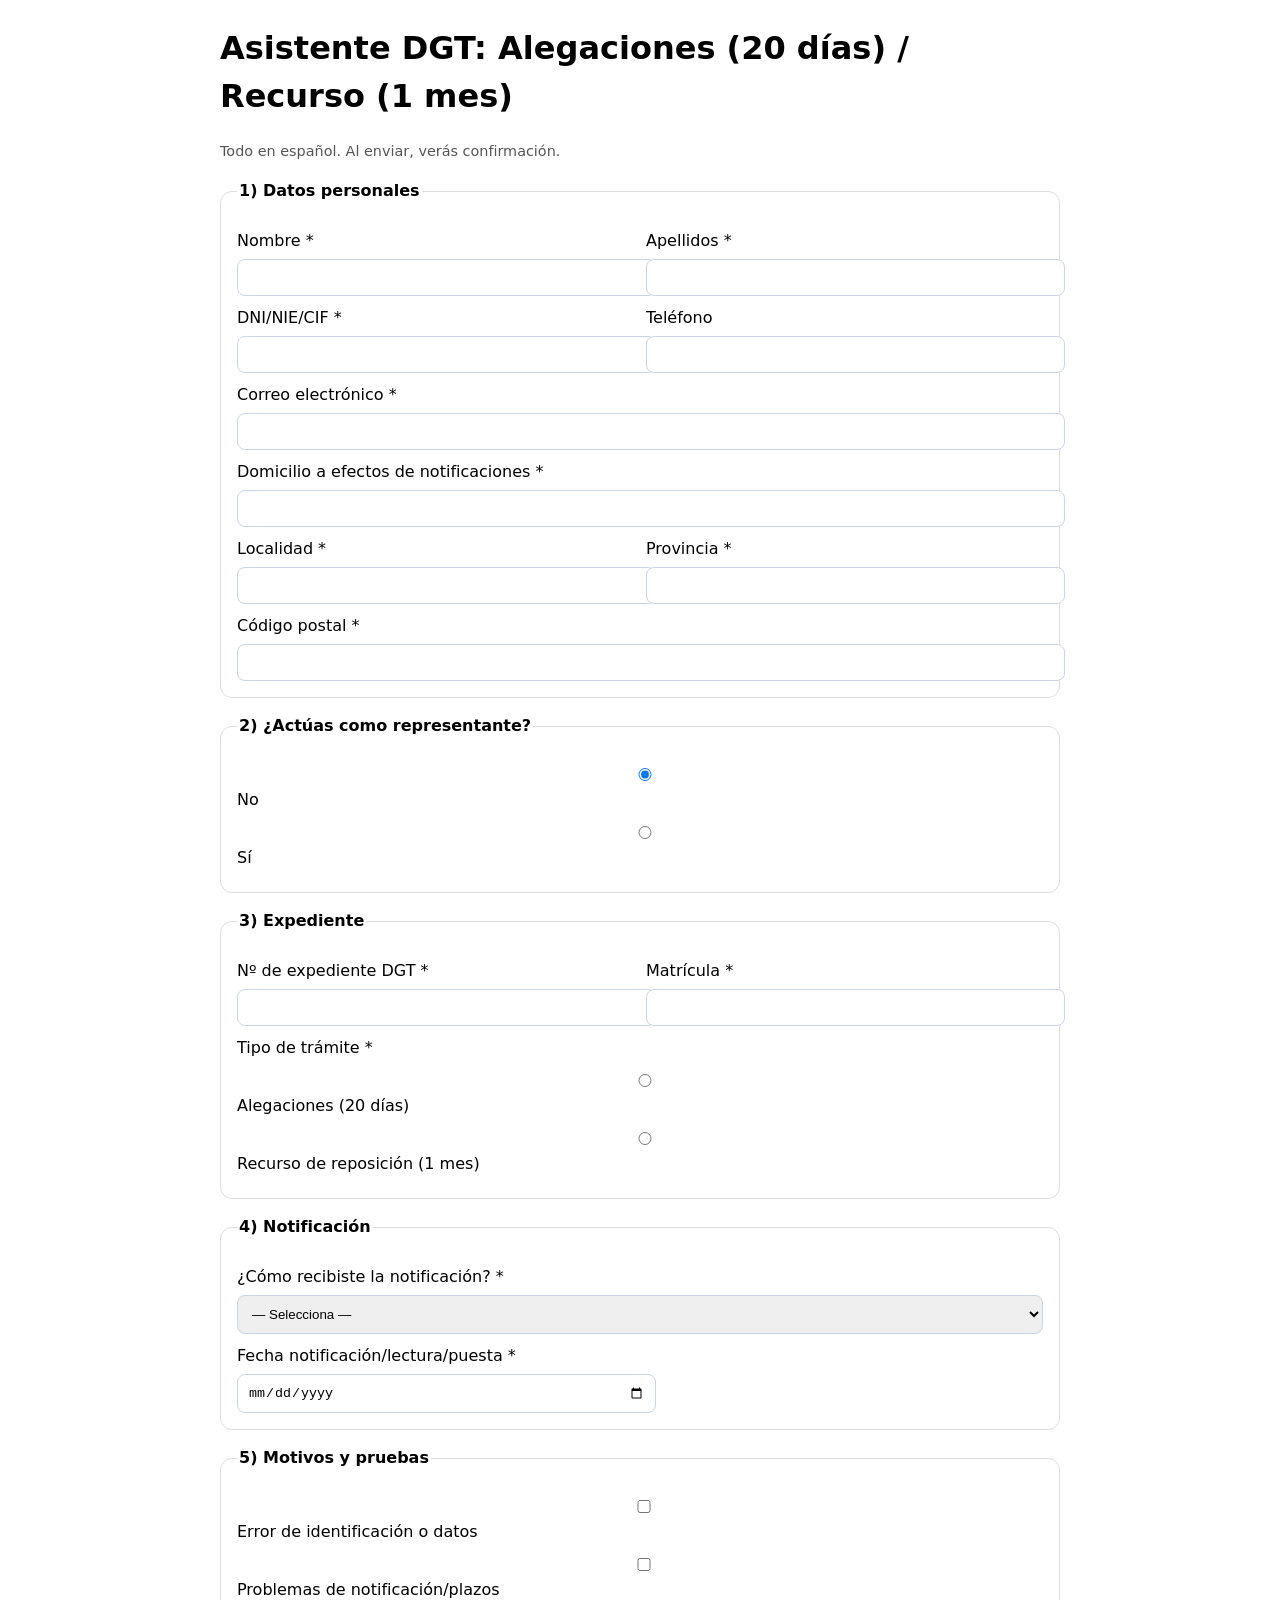
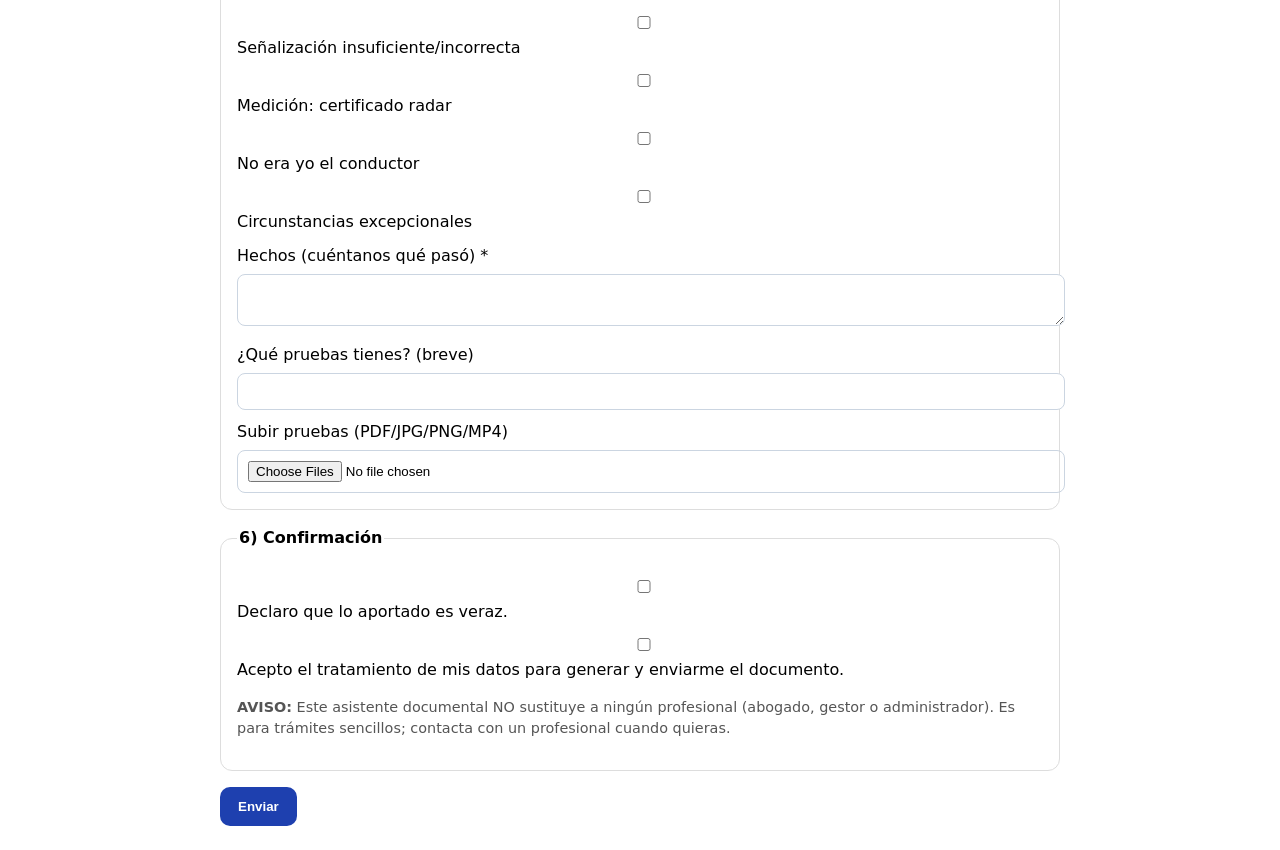
==== index.html @ 55c151ec "PON_AQUI_TU_WEBHOOK" ====
<!doctype html>
<html lang="es"><head>
<meta charset="utf-8"><meta name="viewport" content="width=device-width,initial-scale=1">
<title>Multas DGT · Alegaciones / Recurso</title>
<style>
body{font-family:system-ui,Arial,sans-serif;max-width:840px;margin:24px auto;padding:0 16px;line-height:1.5}
fieldset{border:1px solid #ddd;border-radius:12px;padding:16px;margin:16px 0}
legend{font-weight:700}label{display:block;margin:10px 0 6px}
input,select,textarea{width:100%;padding:10px;border:1px solid #cbd5e1;border-radius:8px}
.row{display:grid;grid-template-columns:1fr 1fr;gap:12px}.hidden{display:none}
button{padding:12px 18px;border:0;border-radius:10px;background:#1e40af;color:#fff;font-weight:700;cursor:pointer}
.hint{color:#555;font-size:.9em}
</style></head><body>
<h1>Asistente DGT: Alegaciones (20 días) / Recurso (1 mes)</h1>
<p class="hint">Todo en español. Al enviar, verás confirmación.</p>

<form action="PON_AQUI_TU_WEBHOOK" method="POST" enctype="multipart/form-data" id="form-dgt">
  <fieldset><legend>1) Datos personales</legend>
    <div class="row"><div><label>Nombre *</label><input name="nombre" required></div>
    <div><label>Apellidos *</label><input name="apellidos" required></div></div>
    <div class="row"><div><label>DNI/NIE/CIF *</label><input name="nif" required></div>
    <div><label>Teléfono</label><input name="telefono"></div></div>
    <label>Correo electrónico *</label><input type="email" name="email" required>
    <label>Domicilio a efectos de notificaciones *</label><input name="domicilio" required>
    <div class="row"><div><label>Localidad *</label><input name="localidad" required></div>
    <div><label>Provincia *</label><input name="provincia" required></div></div>
    <label>Código postal *</label><input name="cp" required>
  </fieldset>

  <fieldset><legend>2) ¿Actúas como representante?</legend>
    <label><input type="radio" name="es_representante" value="no" checked> No</label>
    <label><input type="radio" name="es_representante" value="si"> Sí</label>
    <div id="rep" class="hidden">
      <div class="row"><div><label>Nombre del representado *</label><input name="nombre_representado"></div>
      <div><label>DNI/NIE del representado *</label><input name="nif_representado"></div></div>
      <label>Autorización (PDF/JPG/PNG)</label><input type="file" name="autorizacion" accept=".pdf,.jpg,.jpeg,.png">
    </div>
  </fieldset>

  <fieldset><legend>3) Expediente</legend>
    <div class="row"><div><label>Nº de expediente DGT *</label><input name="expediente" required></div>
    <div><label>Matrícula *</label><input name="matricula" required></div></div>
    <label>Tipo de trámite *</label>
    <label><input type="radio" name="tipo_tramite" value="ALEGACIONES" required> Alegaciones (20 días)</label>
    <label><input type="radio" name="tipo_tramite" value="RECURSO" required> Recurso de reposición (1 mes)</label>
  </fieldset>

  <fieldset><legend>4) Notificación</legend>
    <label>¿Cómo recibiste la notificación? *</label>
    <select name="tipo_notificacion" required>
      <option value="">— Selecciona —</option>
      <option value="boletin">Boletín en el acto</option>
      <option value="postal">Postal</option>
      <option value="dev_leida">DEV leída</option>
      <option value="dev_no_leida">DEV no leída</option>
      <option value="dehu_leida">DEHú leída</option>
      <option value="dehu_no_leida">DEHú no leída</option>
      <option value="edictos">Edictos (TEU/BOE)</option>
    </select>
    <div class="row"><div><label>Fecha notificación/lectura/puesta *</label><input type="date" name="fecha_evento" required></div>
    <div id="res" class="hidden"><label>Fecha de resolución (si Recurso)</label><input type="date" name="fecha_resolucion"></div></div>
  </fieldset>

  <fieldset><legend>5) Motivos y pruebas</legend>
    <label><input type="checkbox" name="motivos[]" value="error_identificacion"> Error de identificación o datos</label>
    <label><input type="checkbox" name="motivos[]" value="notificacion_plazos"> Problemas de notificación/plazos</label>
    <label><input type="checkbox" name="motivos[]" value="senalizacion"> Señalización insuficiente/incorrecta</label>
    <label><input type="checkbox" name="motivos[]" value="medicion_radar"> Medición: certificado radar</label>
    <label><input type="checkbox" name="motivos[]" value="no_conductor"> No era yo el conductor</label>
    <label><input type="checkbox" name="motivos[]" value="circunstancias"> Circunstancias excepcionales</label>
    <label>Hechos (cuéntanos qué pasó) *</label><textarea name="relato_hechos" required></textarea>
    <label>¿Qué pruebas tienes? (breve)</label><input name="pruebas_texto">
    <label>Subir pruebas (PDF/JPG/PNG/MP4)</label><input type="file" name="pruebas_archivos[]" accept=".pdf,.jpg,.jpeg,.png,.mp4" multiple>
  </fieldset>

  <fieldset><legend>6) Confirmación</legend>
    <label><input type="checkbox" name="check_veracidad" required> Declaro que lo aportado es veraz.</label>
    <label><input type="checkbox" name="check_rgpd" required> Acepto el tratamiento de mis datos para generar y enviarme el documento.</label>
    <p class="hint"><strong>AVISO:</strong> Este asistente documental NO sustituye a ningún profesional (abogado, gestor o administrador). Es para trámites sencillos; contacta con un profesional cuando quieras.</p>
  </fieldset>

  <button type="submit">Enviar</button>
</form>

<script>
document.querySelectorAll('input[name="es_representante"]').forEach(r=>{
  r.addEventListener('change',()=>document.getElementById('rep').classList.toggle('hidden', r.value!=="si" || !r.checked));
});
document.querySelectorAll('input[name="tipo_tramite"]').forEach(r=>{
  r.addEventListener('change',()=>document.getElementById('res').classList.toggle('hidden', !(r.value==="RECURSO" && r.checked)));
});
</script>
</body></html>
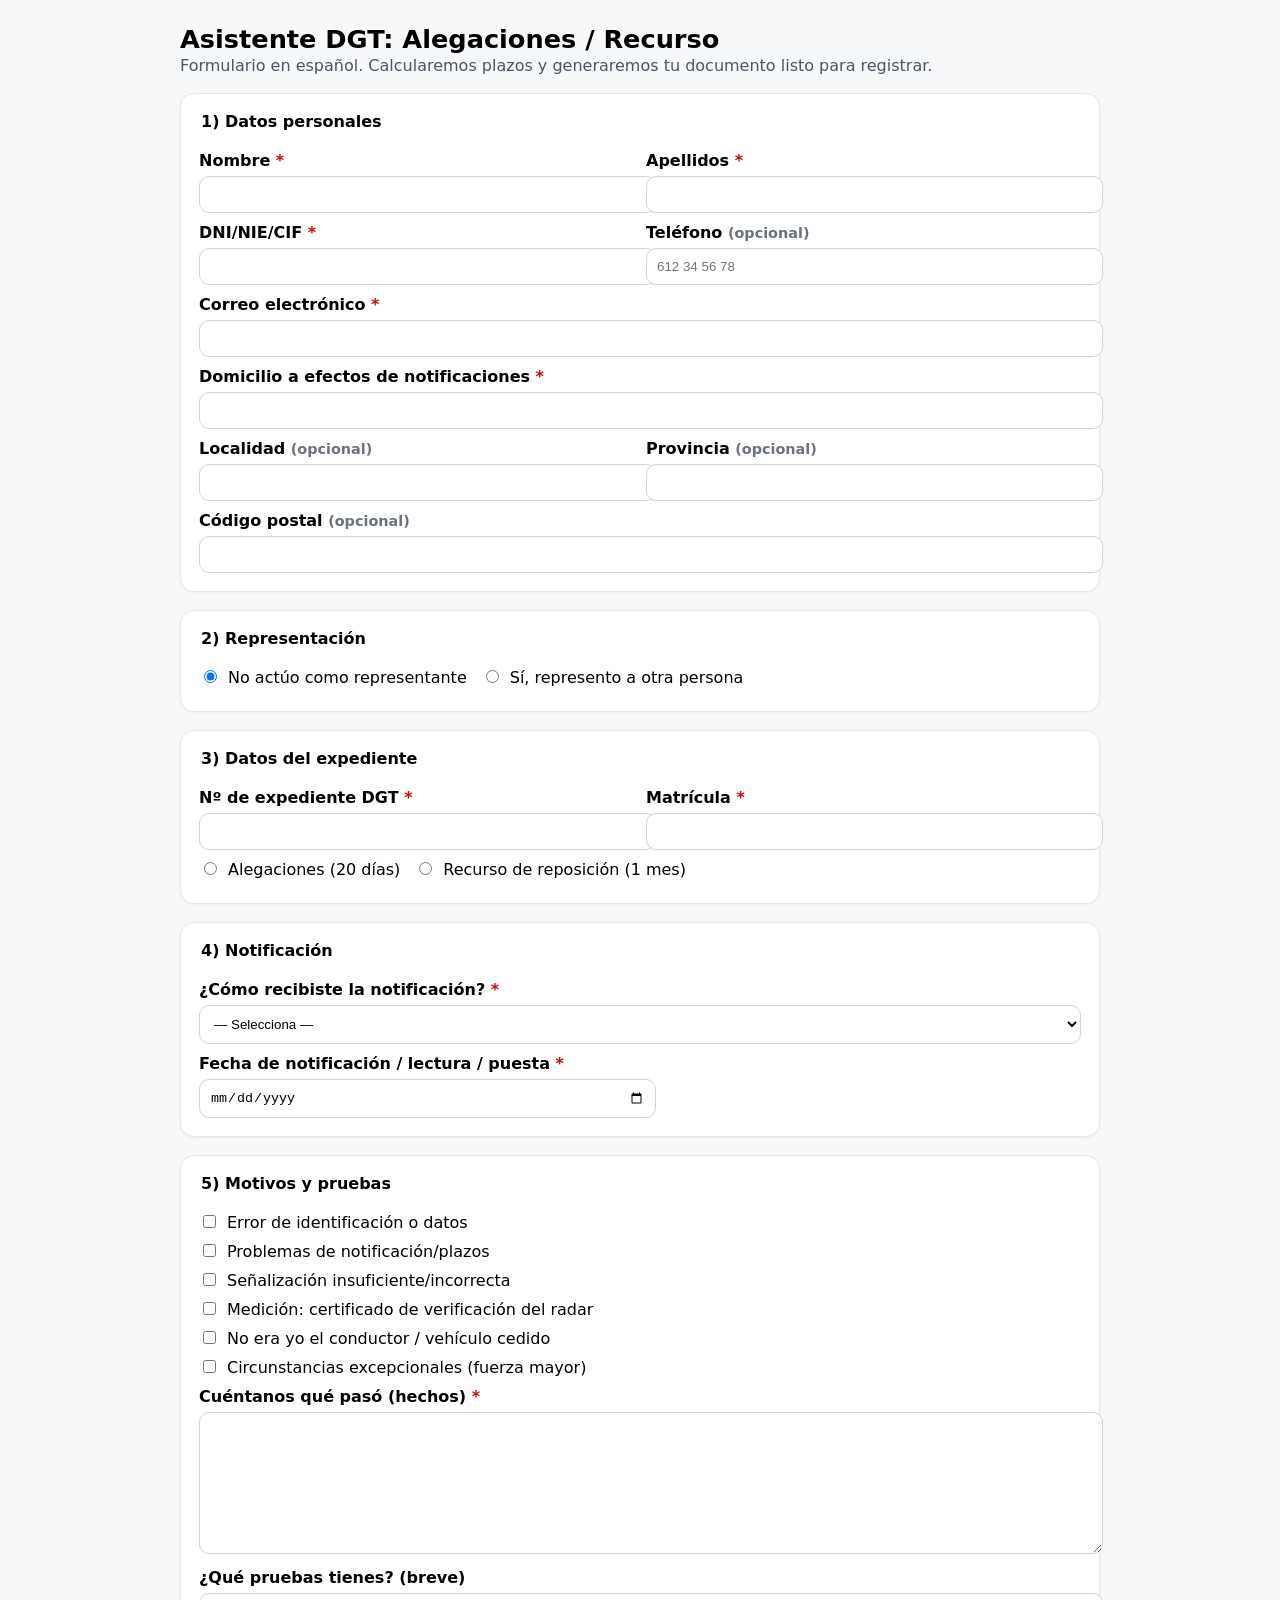
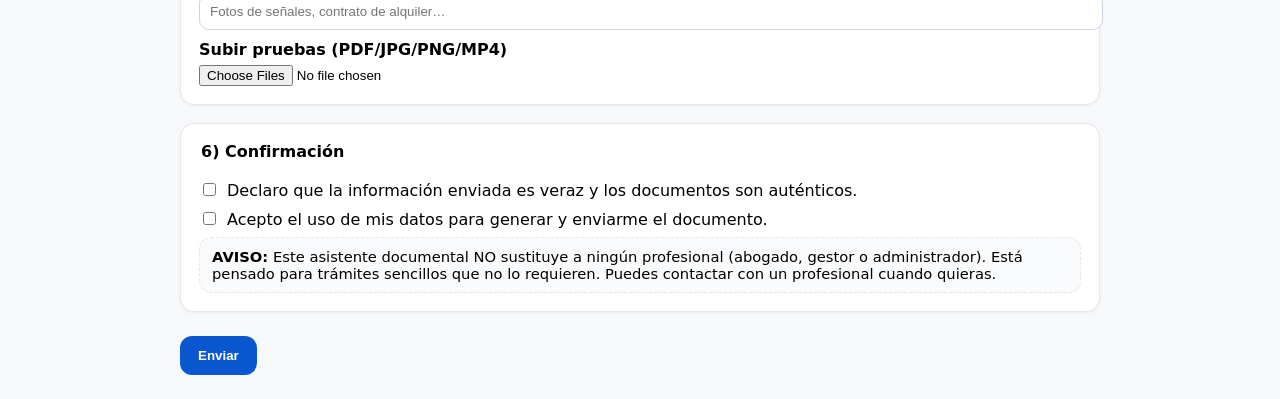
==== commit b32f8333: "index.html" ====
--- a/index.html
+++ b/index.html
@@ -1,93 +1,211 @@
 <!doctype html>
-<html lang="es"><head>
-<meta charset="utf-8"><meta name="viewport" content="width=device-width,initial-scale=1">
-<title>Multas DGT · Alegaciones / Recurso</title>
+<html lang="es">
+<head>
+<meta charset="utf-8">
+<meta name="viewport" content="width=device-width,initial-scale=1">
+<title>Asistente DGT · Alegaciones (20 días) / Recurso (1 mes)</title>
 <style>
-body{font-family:system-ui,Arial,sans-serif;max-width:840px;margin:24px auto;padding:0 16px;line-height:1.5}
-fieldset{border:1px solid #ddd;border-radius:12px;padding:16px;margin:16px 0}
-legend{font-weight:700}label{display:block;margin:10px 0 6px}
-input,select,textarea{width:100%;padding:10px;border:1px solid #cbd5e1;border-radius:8px}
-.row{display:grid;grid-template-columns:1fr 1fr;gap:12px}.hidden{display:none}
-button{padding:12px 18px;border:0;border-radius:10px;background:#1e40af;color:#fff;font-weight:700;cursor:pointer}
-.hint{color:#555;font-size:.9em}
-</style></head><body>
-<h1>Asistente DGT: Alegaciones (20 días) / Recurso (1 mes)</h1>
-<p class="hint">Todo en español. Al enviar, verás confirmación.</p>
-
-<form action="PON_AQUI_TU_WEBHOOK" method="POST" enctype="multipart/form-data" id="form-dgt">
-  <fieldset><legend>1) Datos personales</legend>
-    <div class="row"><div><label>Nombre *</label><input name="nombre" required></div>
-    <div><label>Apellidos *</label><input name="apellidos" required></div></div>
-    <div class="row"><div><label>DNI/NIE/CIF *</label><input name="nif" required></div>
-    <div><label>Teléfono</label><input name="telefono"></div></div>
-    <label>Correo electrónico *</label><input type="email" name="email" required>
-    <label>Domicilio a efectos de notificaciones *</label><input name="domicilio" required>
-    <div class="row"><div><label>Localidad *</label><input name="localidad" required></div>
-    <div><label>Provincia *</label><input name="provincia" required></div></div>
-    <label>Código postal *</label><input name="cp" required>
-  </fieldset>
-
-  <fieldset><legend>2) ¿Actúas como representante?</legend>
-    <label><input type="radio" name="es_representante" value="no" checked> No</label>
-    <label><input type="radio" name="es_representante" value="si"> Sí</label>
-    <div id="rep" class="hidden">
-      <div class="row"><div><label>Nombre del representado *</label><input name="nombre_representado"></div>
-      <div><label>DNI/NIE del representado *</label><input name="nif_representado"></div></div>
-      <label>Autorización (PDF/JPG/PNG)</label><input type="file" name="autorizacion" accept=".pdf,.jpg,.jpeg,.png">
-    </div>
-  </fieldset>
-
-  <fieldset><legend>3) Expediente</legend>
-    <div class="row"><div><label>Nº de expediente DGT *</label><input name="expediente" required></div>
-    <div><label>Matrícula *</label><input name="matricula" required></div></div>
-    <label>Tipo de trámite *</label>
-    <label><input type="radio" name="tipo_tramite" value="ALEGACIONES" required> Alegaciones (20 días)</label>
-    <label><input type="radio" name="tipo_tramite" value="RECURSO" required> Recurso de reposición (1 mes)</label>
-  </fieldset>
-
-  <fieldset><legend>4) Notificación</legend>
-    <label>¿Cómo recibiste la notificación? *</label>
-    <select name="tipo_notificacion" required>
-      <option value="">— Selecciona —</option>
-      <option value="boletin">Boletín en el acto</option>
-      <option value="postal">Postal</option>
-      <option value="dev_leida">DEV leída</option>
-      <option value="dev_no_leida">DEV no leída</option>
-      <option value="dehu_leida">DEHú leída</option>
-      <option value="dehu_no_leida">DEHú no leída</option>
-      <option value="edictos">Edictos (TEU/BOE)</option>
-    </select>
-    <div class="row"><div><label>Fecha notificación/lectura/puesta *</label><input type="date" name="fecha_evento" required></div>
-    <div id="res" class="hidden"><label>Fecha de resolución (si Recurso)</label><input type="date" name="fecha_resolucion"></div></div>
-  </fieldset>
-
-  <fieldset><legend>5) Motivos y pruebas</legend>
-    <label><input type="checkbox" name="motivos[]" value="error_identificacion"> Error de identificación o datos</label>
-    <label><input type="checkbox" name="motivos[]" value="notificacion_plazos"> Problemas de notificación/plazos</label>
-    <label><input type="checkbox" name="motivos[]" value="senalizacion"> Señalización insuficiente/incorrecta</label>
-    <label><input type="checkbox" name="motivos[]" value="medicion_radar"> Medición: certificado radar</label>
-    <label><input type="checkbox" name="motivos[]" value="no_conductor"> No era yo el conductor</label>
-    <label><input type="checkbox" name="motivos[]" value="circunstancias"> Circunstancias excepcionales</label>
-    <label>Hechos (cuéntanos qué pasó) *</label><textarea name="relato_hechos" required></textarea>
-    <label>¿Qué pruebas tienes? (breve)</label><input name="pruebas_texto">
-    <label>Subir pruebas (PDF/JPG/PNG/MP4)</label><input type="file" name="pruebas_archivos[]" accept=".pdf,.jpg,.jpeg,.png,.mp4" multiple>
-  </fieldset>
-
-  <fieldset><legend>6) Confirmación</legend>
-    <label><input type="checkbox" name="check_veracidad" required> Declaro que lo aportado es veraz.</label>
-    <label><input type="checkbox" name="check_rgpd" required> Acepto el tratamiento de mis datos para generar y enviarme el documento.</label>
-    <p class="hint"><strong>AVISO:</strong> Este asistente documental NO sustituye a ningún profesional (abogado, gestor o administrador). Es para trámites sencillos; contacta con un profesional cuando quieras.</p>
-  </fieldset>
-
-  <button type="submit">Enviar</button>
-</form>
+  :root{--brand:#0b57d0;--bg:#f7f8fa;--line:#e5e7eb}
+  body{font-family:system-ui,-apple-system,Segoe UI,Roboto,Ubuntu,Arial,sans-serif;background:var(--bg);margin:0}
+  .wrap{max-width:920px;margin:24px auto;padding:0 16px}
+  .card{background:#fff;border:1px solid var(--line);border-radius:14px;box-shadow:0 1px 3px rgba(0,0,0,.05);padding:18px;margin:18px 0}
+  h1{margin:6px 0 2px;font-size:1.6rem}
+  .sub{color:#4b5563;margin:0 0 14px}
+  fieldset{border:0;margin:0;padding:0}
+  legend{font-weight:700;margin-bottom:10px}
+  label{display:block;margin:10px 0 6px;font-weight:600}
+  .help{color:#6b7280;font-size:.9rem;margin-top:2px}
+  input[type="text"],input[type="email"],input[type="tel"],input[type="date"],select,textarea{
+    width:100%;padding:10px;border:1px solid #cbd5e1;border-radius:10px;background:#fff}
+  textarea{min-height:120px}
+  .row{display:grid;grid-template-columns:1fr 1fr;gap:12px}
+  .inline{display:flex;flex-wrap:wrap;gap:14px}
+  .radio-row label,.cb-row label{display:flex;align-items:flex-start;gap:8px;font-weight:500}
+  .radio-row input,.cb-row input{margin-top:2px}
+  .hint{color:#6b7280;font-size:.9rem}
+  .req::after{content:" *";color:#d00}
+  button{padding:12px 18px;border:0;border-radius:12px;background:var(--brand);color:#fff;font-weight:700;cursor:pointer}
+  .notice{background:#f9fafb;border:1px dashed var(--line);border-radius:12px;padding:10px 12px;margin-top:8px;font-size:.92rem}
+</style>
+</head>
+<body>
+<div class="wrap">
+  <h1>Asistente DGT: Alegaciones / Recurso</h1>
+  <p class="sub">Formulario en español. Calcularemos plazos y generaremos tu documento listo para registrar.</p>
+
+  <form action="https://hook.eu2.make.com/0etdj4z1ikb4y0sa5khlq12dlnbpw26d" method="POST" enctype="multipart/form-data" id="form-dgt">
+    
+    <div class="card">
+      <fieldset>
+        <legend>1) Datos personales</legend>
+        <div class="row">
+          <div>
+            <label class="req" for="nombre">Nombre</label>
+            <input id="nombre" name="nombre" type="text" required>
+          </div>
+          <div>
+            <label class="req" for="apellidos">Apellidos</label>
+            <input id="apellidos" name="apellidos" type="text" required>
+          </div>
+        </div>
+        <div class="row">
+          <div>
+            <label class="req" for="nif">DNI/NIE/CIF</label>
+            <input id="nif" name="nif" type="text" required>
+          </div>
+          <div>
+            <label for="telefono">Teléfono <span class="hint">(opcional)</span></label>
+            <input id="telefono" name="telefono" type="tel" placeholder="612 34 56 78">
+          </div>
+        </div>
+        <label class="req" for="email">Correo electrónico</label>
+        <input id="email" name="email" type="email" required>
+        <label class="req" for="domicilio">Domicilio a efectos de notificaciones</label>
+        <input id="domicilio" name="domicilio" type="text" required>
+        <div class="row">
+          <div>
+            <label for="localidad">Localidad <span class="hint">(opcional)</span></label>
+            <input id="localidad" name="localidad" type="text">
+          </div>
+          <div>
+            <label for="provincia">Provincia <span class="hint">(opcional)</span></label>
+            <input id="provincia" name="provincia" type="text">
+          </div>
+        </div>
+        <label for="cp">Código postal <span class="hint">(opcional)</span></label>
+        <input id="cp" name="cp" type="text">
+      </fieldset>
+    </div>
+
+    <div class="card">
+      <fieldset>
+        <legend>2) Representación</legend>
+        <div class="inline radio-row">
+          <label><input type="radio" name="es_representante" value="no" checked> No actúo como representante</label>
+          <label><input type="radio" name="es_representante" value="si"> Sí, represento a otra persona</label>
+        </div>
+        <div id="bloque-rep" class="notice" style="display:none">
+          <div class="row">
+            <div>
+              <label class="req" for="nombre_representado">Nombre del representado</label>
+              <input id="nombre_representado" name="nombre_representado" type="text">
+            </div>
+            <div>
+              <label class="req" for="nif_representado">DNI/NIE del representado</label>
+              <input id="nif_representado" name="nif_representado" type="text">
+            </div>
+          </div>
+          <label for="autorizacion">Autorización de representación (PDF/JPG/PNG)</label>
+          <input id="autorizacion" name="autorizacion" type="file" accept=".pdf,.jpg,.jpeg,.png">
+          <div class="help">Solo si presentas en nombre de otra persona.</div>
+        </div>
+      </fieldset>
+    </div>
+
+    <div class="card">
+      <fieldset>
+        <legend>3) Datos del expediente</legend>
+        <div class="row">
+          <div>
+            <label class="req" for="expediente">Nº de expediente DGT</label>
+            <input id="expediente" name="expediente" type="text" required>
+          </div>
+          <div>
+            <label class="req" for="matricula">Matrícula</label>
+            <input id="matricula" name="matricula" type="text" required>
+          </div>
+        </div>
+        <div class="inline radio-row">
+          <label><input type="radio" name="tipo_tramite" value="ALEGACIONES" required> Alegaciones (20 días)</label>
+          <label><input type="radio" name="tipo_tramite" value="RECURSO" required> Recurso de reposición (1 mes)</label>
+        </div>
+      </fieldset>
+    </div>
+
+    <div class="card">
+      <fieldset>
+        <legend>4) Notificación</legend>
+        <label class="req" for="tipo_notificacion">¿Cómo recibiste la notificación?</label>
+        <select id="tipo_notificacion" name="tipo_notificacion" required>
+          <option value="">— Selecciona —</option>
+          <option value="boletin">Boletín en el acto</option>
+          <option value="postal">Postal (carta)</option>
+          <option value="dev_leida">DEV leída</option>
+          <option value="dev_no_leida">DEV no leída</option>
+          <option value="dehu_leida">DEHú leída</option>
+          <option value="dehu_no_leida">DEHú no leída</option>
+          <option value="edictos">Edictos (TEU/BOE)</option>
+        </select>
+
+        <div class="row">
+          <div>
+            <label class="req" for="fecha_evento">Fecha de notificación / lectura / puesta</label>
+            <input id="fecha_evento" name="fecha_evento" type="date" required>
+          </div>
+          <div id="bloque-res" style="display:none">
+            <label for="fecha_resolucion">Fecha de la resolución (solo si es Recurso)</label>
+            <input id="fecha_resolucion" name="fecha_resolucion" type="date">
+          </div>
+        </div>
+      </fieldset>
+    </div>
+
+    <div class="card">
+      <fieldset>
+        <legend>5) Motivos y pruebas</legend>
+        <div class="cb-row">
+          <label><input type="checkbox" name="motivos[]" value="error_identificacion"> Error de identificación o datos</label>
+          <label><input type="checkbox" name="motivos[]" value="notificacion_plazos"> Problemas de notificación/plazos</label>
+          <label><input type="checkbox" name="motivos[]" value="senalizacion"> Señalización insuficiente/incorrecta</label>
+          <label><input type="checkbox" name="motivos[]" value="medicion_radar"> Medición: certificado de verificación del radar</label>
+          <label><input type="checkbox" name="motivos[]" value="no_conductor"> No era yo el conductor / vehículo cedido</label>
+          <label><input type="checkbox" name="motivos[]" value="circunstancias"> Circunstancias excepcionales (fuerza mayor)</label>
+        </div>
+
+        <label class="req" for="relato_hechos">Cuéntanos qué pasó (hechos)</label>
+        <textarea id="relato_hechos" name="relato_hechos" required></textarea>
+
+        <label for="pruebas_texto">¿Qué pruebas tienes? (breve)</label>
+        <input id="pruebas_texto" name="pruebas_texto" type="text" placeholder="Fotos de señales, contrato de alquiler…">
+
+        <label for="pruebas_archivos">Subir pruebas (PDF/JPG/PNG/MP4)</label>
+        <input id="pruebas_archivos" name="pruebas_archivos[]" type="file" accept=".pdf,.jpg,.jpeg,.png,.mp4" multiple>
+      </fieldset>
+    </div>
+
+    <div class="card">
+      <fieldset>
+        <legend>6) Confirmación</legend>
+        <div class="cb-row">
+          <label><input type="checkbox" name="check_veracidad" required> Declaro que la información enviada es veraz y los documentos son auténticos.</label>
+          <label><input type="checkbox" name="check_rgpd" required> Acepto el uso de mis datos para generar y enviarme el documento.</label>
+        </div>
+        <div class="notice"><strong>AVISO:</strong> Este asistente documental NO sustituye a ningún profesional
+          (abogado, gestor o administrador). Está pensado para trámites sencillos que no lo requieren. Puedes contactar con un profesional cuando quieras.</div>
+      </fieldset>
+    </div>
+
+    <div class="wrap" style="padding:0">
+      <button type="submit">Enviar</button>
+    </div>
+  </form>
+</div>
 
 <script>
+// mostrar/ocultar bloque de representación
 document.querySelectorAll('input[name="es_representante"]').forEach(r=>{
-  r.addEventListener('change',()=>document.getElementById('rep').classList.toggle('hidden', r.value!=="si" || !r.checked));
+  r.addEventListener('change',()=>{
+    const show = r.value==="si" && r.checked;
+    document.getElementById('bloque-rep').style.display = show ? 'block' : 'none';
+  });
 });
+// mostrar fecha resolución solo si RECURSO
 document.querySelectorAll('input[name="tipo_tramite"]').forEach(r=>{
-  r.addEventListener('change',()=>document.getElementById('res').classList.toggle('hidden', !(r.value==="RECURSO" && r.checked)));
+  r.addEventListener('change',()=>{
+    const show = r.value==="RECURSO" && r.checked;
+    document.getElementById('bloque-res').style.display = show ? 'block' : 'none';
+  });
 });
 </script>
-</body></html>
+</body>
+</html>
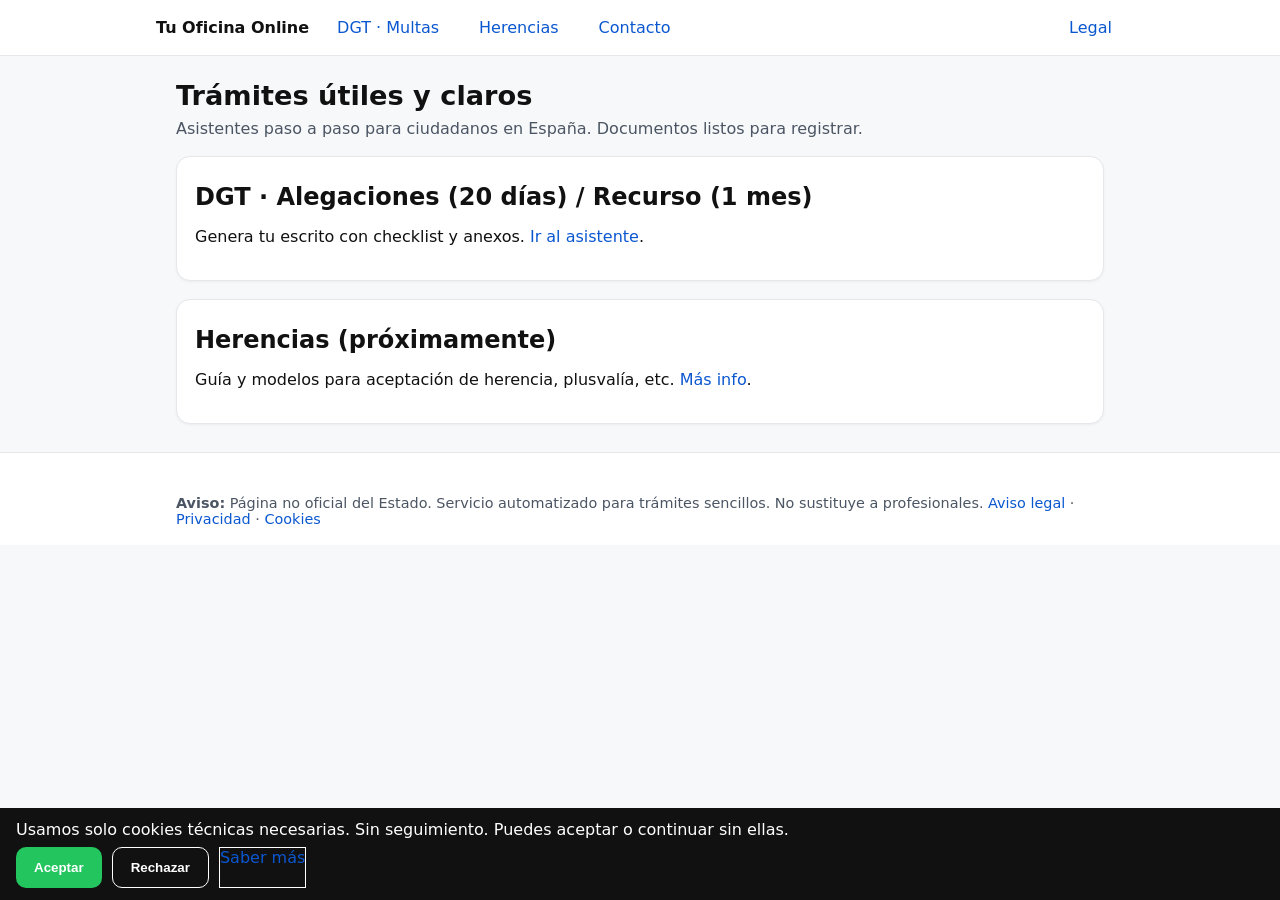
==== commit 5b62b56b: "index.html Inicio con menú" ====
--- a/index.html
+++ b/index.html
@@ -1,211 +1,49 @@
-<!doctype html>
-<html lang="es">
-<head>
-<meta charset="utf-8">
-<meta name="viewport" content="width=device-width,initial-scale=1">
-<title>Asistente DGT · Alegaciones (20 días) / Recurso (1 mes)</title>
-<style>
-  :root{--brand:#0b57d0;--bg:#f7f8fa;--line:#e5e7eb}
-  body{font-family:system-ui,-apple-system,Segoe UI,Roboto,Ubuntu,Arial,sans-serif;background:var(--bg);margin:0}
-  .wrap{max-width:920px;margin:24px auto;padding:0 16px}
-  .card{background:#fff;border:1px solid var(--line);border-radius:14px;box-shadow:0 1px 3px rgba(0,0,0,.05);padding:18px;margin:18px 0}
-  h1{margin:6px 0 2px;font-size:1.6rem}
-  .sub{color:#4b5563;margin:0 0 14px}
-  fieldset{border:0;margin:0;padding:0}
-  legend{font-weight:700;margin-bottom:10px}
-  label{display:block;margin:10px 0 6px;font-weight:600}
-  .help{color:#6b7280;font-size:.9rem;margin-top:2px}
-  input[type="text"],input[type="email"],input[type="tel"],input[type="date"],select,textarea{
-    width:100%;padding:10px;border:1px solid #cbd5e1;border-radius:10px;background:#fff}
-  textarea{min-height:120px}
-  .row{display:grid;grid-template-columns:1fr 1fr;gap:12px}
-  .inline{display:flex;flex-wrap:wrap;gap:14px}
-  .radio-row label,.cb-row label{display:flex;align-items:flex-start;gap:8px;font-weight:500}
-  .radio-row input,.cb-row input{margin-top:2px}
-  .hint{color:#6b7280;font-size:.9rem}
-  .req::after{content:" *";color:#d00}
-  button{padding:12px 18px;border:0;border-radius:12px;background:var(--brand);color:#fff;font-weight:700;cursor:pointer}
-  .notice{background:#f9fafb;border:1px dashed var(--line);border-radius:12px;padding:10px 12px;margin-top:8px;font-size:.92rem}
-</style>
-</head>
-<body>
+<!doctype html><html lang="es"><head>
+<meta charset="utf-8"><meta name="viewport" content="width=device-width,initial-scale=1">
+<title>Tu Oficina Online · Trámites sencillos en España</title>
+<link rel="stylesheet" href="style.css">
+</head><body>
+<nav class="nav"><div class="wrap">
+  <a class="logo" href="index.html">Tu Oficina Online</a>
+  <a href="dgt-multas.html" class="btn">DGT · Multas</a>
+  <a href="herencias.html" class="btn">Herencias</a>
+  <a href="contacto.html" class="btn">Contacto</a>
+  <div class="spacer"></div>
+  <a href="aviso-legal.html" class="btn">Legal</a>
+</div></nav>
+
 <div class="wrap">
-  <h1>Asistente DGT: Alegaciones / Recurso</h1>
-  <p class="sub">Formulario en español. Calcularemos plazos y generaremos tu documento listo para registrar.</p>
+  <h1>Trámites útiles y claros</h1>
+  <p class="sub">Asistentes paso a paso para ciudadanos en España. Documentos listos para registrar.</p>
 
-  <form action="https://hook.eu2.make.com/0etdj4z1ikb4y0sa5khlq12dlnbpw26d" method="POST" enctype="multipart/form-data" id="form-dgt">
-    
-    <div class="card">
-      <fieldset>
-        <legend>1) Datos personales</legend>
-        <div class="row">
-          <div>
-            <label class="req" for="nombre">Nombre</label>
-            <input id="nombre" name="nombre" type="text" required>
-          </div>
-          <div>
-            <label class="req" for="apellidos">Apellidos</label>
-            <input id="apellidos" name="apellidos" type="text" required>
-          </div>
-        </div>
-        <div class="row">
-          <div>
-            <label class="req" for="nif">DNI/NIE/CIF</label>
-            <input id="nif" name="nif" type="text" required>
-          </div>
-          <div>
-            <label for="telefono">Teléfono <span class="hint">(opcional)</span></label>
-            <input id="telefono" name="telefono" type="tel" placeholder="612 34 56 78">
-          </div>
-        </div>
-        <label class="req" for="email">Correo electrónico</label>
-        <input id="email" name="email" type="email" required>
-        <label class="req" for="domicilio">Domicilio a efectos de notificaciones</label>
-        <input id="domicilio" name="domicilio" type="text" required>
-        <div class="row">
-          <div>
-            <label for="localidad">Localidad <span class="hint">(opcional)</span></label>
-            <input id="localidad" name="localidad" type="text">
-          </div>
-          <div>
-            <label for="provincia">Provincia <span class="hint">(opcional)</span></label>
-            <input id="provincia" name="provincia" type="text">
-          </div>
-        </div>
-        <label for="cp">Código postal <span class="hint">(opcional)</span></label>
-        <input id="cp" name="cp" type="text">
-      </fieldset>
-    </div>
+  <div class="card">
+    <h2>DGT · Alegaciones (20 días) / Recurso (1 mes)</h2>
+    <p>Genera tu escrito con checklist y anexos. <a href="dgt-multas.html">Ir al asistente</a>.</p>
+  </div>
 
-    <div class="card">
-      <fieldset>
-        <legend>2) Representación</legend>
-        <div class="inline radio-row">
-          <label><input type="radio" name="es_representante" value="no" checked> No actúo como representante</label>
-          <label><input type="radio" name="es_representante" value="si"> Sí, represento a otra persona</label>
-        </div>
-        <div id="bloque-rep" class="notice" style="display:none">
-          <div class="row">
-            <div>
-              <label class="req" for="nombre_representado">Nombre del representado</label>
-              <input id="nombre_representado" name="nombre_representado" type="text">
-            </div>
-            <div>
-              <label class="req" for="nif_representado">DNI/NIE del representado</label>
-              <input id="nif_representado" name="nif_representado" type="text">
-            </div>
-          </div>
-          <label for="autorizacion">Autorización de representación (PDF/JPG/PNG)</label>
-          <input id="autorizacion" name="autorizacion" type="file" accept=".pdf,.jpg,.jpeg,.png">
-          <div class="help">Solo si presentas en nombre de otra persona.</div>
-        </div>
-      </fieldset>
-    </div>
-
-    <div class="card">
-      <fieldset>
-        <legend>3) Datos del expediente</legend>
-        <div class="row">
-          <div>
-            <label class="req" for="expediente">Nº de expediente DGT</label>
-            <input id="expediente" name="expediente" type="text" required>
-          </div>
-          <div>
-            <label class="req" for="matricula">Matrícula</label>
-            <input id="matricula" name="matricula" type="text" required>
-          </div>
-        </div>
-        <div class="inline radio-row">
-          <label><input type="radio" name="tipo_tramite" value="ALEGACIONES" required> Alegaciones (20 días)</label>
-          <label><input type="radio" name="tipo_tramite" value="RECURSO" required> Recurso de reposición (1 mes)</label>
-        </div>
-      </fieldset>
-    </div>
-
-    <div class="card">
-      <fieldset>
-        <legend>4) Notificación</legend>
-        <label class="req" for="tipo_notificacion">¿Cómo recibiste la notificación?</label>
-        <select id="tipo_notificacion" name="tipo_notificacion" required>
-          <option value="">— Selecciona —</option>
-          <option value="boletin">Boletín en el acto</option>
-          <option value="postal">Postal (carta)</option>
-          <option value="dev_leida">DEV leída</option>
-          <option value="dev_no_leida">DEV no leída</option>
-          <option value="dehu_leida">DEHú leída</option>
-          <option value="dehu_no_leida">DEHú no leída</option>
-          <option value="edictos">Edictos (TEU/BOE)</option>
-        </select>
-
-        <div class="row">
-          <div>
-            <label class="req" for="fecha_evento">Fecha de notificación / lectura / puesta</label>
-            <input id="fecha_evento" name="fecha_evento" type="date" required>
-          </div>
-          <div id="bloque-res" style="display:none">
-            <label for="fecha_resolucion">Fecha de la resolución (solo si es Recurso)</label>
-            <input id="fecha_resolucion" name="fecha_resolucion" type="date">
-          </div>
-        </div>
-      </fieldset>
-    </div>
-
-    <div class="card">
-      <fieldset>
-        <legend>5) Motivos y pruebas</legend>
-        <div class="cb-row">
-          <label><input type="checkbox" name="motivos[]" value="error_identificacion"> Error de identificación o datos</label>
-          <label><input type="checkbox" name="motivos[]" value="notificacion_plazos"> Problemas de notificación/plazos</label>
-          <label><input type="checkbox" name="motivos[]" value="senalizacion"> Señalización insuficiente/incorrecta</label>
-          <label><input type="checkbox" name="motivos[]" value="medicion_radar"> Medición: certificado de verificación del radar</label>
-          <label><input type="checkbox" name="motivos[]" value="no_conductor"> No era yo el conductor / vehículo cedido</label>
-          <label><input type="checkbox" name="motivos[]" value="circunstancias"> Circunstancias excepcionales (fuerza mayor)</label>
-        </div>
-
-        <label class="req" for="relato_hechos">Cuéntanos qué pasó (hechos)</label>
-        <textarea id="relato_hechos" name="relato_hechos" required></textarea>
-
-        <label for="pruebas_texto">¿Qué pruebas tienes? (breve)</label>
-        <input id="pruebas_texto" name="pruebas_texto" type="text" placeholder="Fotos de señales, contrato de alquiler…">
-
-        <label for="pruebas_archivos">Subir pruebas (PDF/JPG/PNG/MP4)</label>
-        <input id="pruebas_archivos" name="pruebas_archivos[]" type="file" accept=".pdf,.jpg,.jpeg,.png,.mp4" multiple>
-      </fieldset>
-    </div>
-
-    <div class="card">
-      <fieldset>
-        <legend>6) Confirmación</legend>
-        <div class="cb-row">
-          <label><input type="checkbox" name="check_veracidad" required> Declaro que la información enviada es veraz y los documentos son auténticos.</label>
-          <label><input type="checkbox" name="check_rgpd" required> Acepto el uso de mis datos para generar y enviarme el documento.</label>
-        </div>
-        <div class="notice"><strong>AVISO:</strong> Este asistente documental NO sustituye a ningún profesional
-          (abogado, gestor o administrador). Está pensado para trámites sencillos que no lo requieren. Puedes contactar con un profesional cuando quieras.</div>
-      </fieldset>
-    </div>
-
-    <div class="wrap" style="padding:0">
-      <button type="submit">Enviar</button>
-    </div>
-  </form>
+  <div class="card">
+    <h2>Herencias (próximamente)</h2>
+    <p>Guía y modelos para aceptación de herencia, plusvalía, etc. <a href="herencias.html">Más info</a>.</p>
+  </div>
 </div>
 
+<footer class="footer"><div class="wrap">
+  <div class="small">
+    <strong>Aviso:</strong> Página no oficial del Estado. Servicio automatizado para trámites sencillos.
+    No sustituye a profesionales. <a href="aviso-legal.html">Aviso legal</a> ·
+    <a href="privacidad.html">Privacidad</a> · <a href="cookies.html">Cookies</a>
+  </div>
+</div></footer>
+
 <script>
-// mostrar/ocultar bloque de representación
-document.querySelectorAll('input[name="es_representante"]').forEach(r=>{
-  r.addEventListener('change',()=>{
-    const show = r.value==="si" && r.checked;
-    document.getElementById('bloque-rep').style.display = show ? 'block' : 'none';
-  });
-});
-// mostrar fecha resolución solo si RECURSO
-document.querySelectorAll('input[name="tipo_tramite"]').forEach(r=>{
-  r.addEventListener('change',()=>{
-    const show = r.value==="RECURSO" && r.checked;
-    document.getElementById('bloque-res').style.display = show ? 'block' : 'none';
-  });
-});
+// Banner de cookies (simple, sin seguimiento)
+if(!localStorage.getItem('consent')){
+  const b=document.createElement('div');b.className='banner';
+  b.innerHTML=`<p>Usamos solo cookies técnicas necesarias. Sin seguimiento. Puedes aceptar o continuar sin ellas.</p>
+  <div class="rowb"><button id="acc">Aceptar</button><button class="ghost" id="rech">Rechazar</button><a class="ghost" href="cookies.html">Saber más</a></div>`;
+  document.body.appendChild(b); b.style.display='block';
+  document.getElementById('acc').onclick=()=>{localStorage.setItem('consent','yes');b.remove();}
+  document.getElementById('rech').onclick=()=>{localStorage.setItem('consent','no');b.remove();}
+}
 </script>
-</body>
-</html>
+</body></html>
--- a/style.css
+++ b/style.css
@@ -0,0 +1,36 @@
+:root{--brand:#0b57d0;--bg:#f7f8fa;--line:#e5e7eb}
+*{box-sizing:border-box}
+body{font-family:system-ui,-apple-system,Segoe UI,Roboto,Ubuntu,Arial,sans-serif;background:var(--bg);margin:0;color:#111}
+a{color:var(--brand);text-decoration:none}
+.nav{background:#fff;border-bottom:1px solid var(--line)}
+.nav .wrap{max-width:1000px;margin:0 auto;display:flex;gap:16px;align-items:center;padding:10px 16px}
+.nav a.logo{font-weight:800;color:#111}
+.nav .spacer{flex:1}
+.nav a.btn{padding:8px 12px;border-radius:10px}
+.wrap{max-width:960px;margin:24px auto;padding:0 16px}
+.card{background:#fff;border:1px solid var(--line);border-radius:14px;box-shadow:0 1px 3px rgba(0,0,0,.05);padding:18px;margin:18px 0}
+h1{margin:12px 0 8px;font-size:1.7rem}
+h2{margin:8px 0 6px}
+.sub{color:#4b5563;margin:0 0 14px}
+fieldset{border:0;margin:0;padding:0}
+legend{font-weight:700;margin-bottom:10px}
+label{display:block;margin:10px 0 6px;font-weight:600}
+.help,.hint{color:#6b7280;font-size:.9rem}
+input[type="text"],input[type="email"],input[type="tel"],input[type="date"],select,textarea{
+  width:100%;padding:10px;border:1px solid #cbd5e1;border-radius:10px;background:#fff}
+textarea{min-height:120px}
+.row{display:grid;grid-template-columns:1fr 1fr;gap:12px}
+.inline{display:flex;flex-wrap:wrap;gap:14px}
+.radio-row label,.cb-row label{display:flex;align-items:flex-start;gap:8px;font-weight:500}
+.radio-row input,.cb-row input{margin-top:2px}
+.req::after{content:" *";color:#d00}
+button{padding:12px 18px;border:0;border-radius:12px;background:var(--brand);color:#fff;font-weight:700;cursor:pointer}
+.notice{background:#f9fafb;border:1px dashed var(--line);border-radius:12px;padding:10px 12px;margin-top:8px;font-size:.92rem}
+.footer{background:#fff;border-top:1px solid var(--line);margin-top:28px}
+.footer .wrap{display:flex;gap:18px;flex-wrap:wrap;justify-content:space-between;padding:18px 16px}
+.small{font-size:.9rem;color:#4b5563}
+.banner{position:fixed;left:0;right:0;bottom:0;background:#111;color:#fff;padding:12px 16px;display:none;z-index:999}
+.banner p{margin:0 0 8px}
+.banner .rowb{display:flex;gap:10px;flex-wrap:wrap}
+.banner button{background:#22c55e;border-radius:10px}
+.banner .ghost{background:transparent;border:1px solid #fff}
